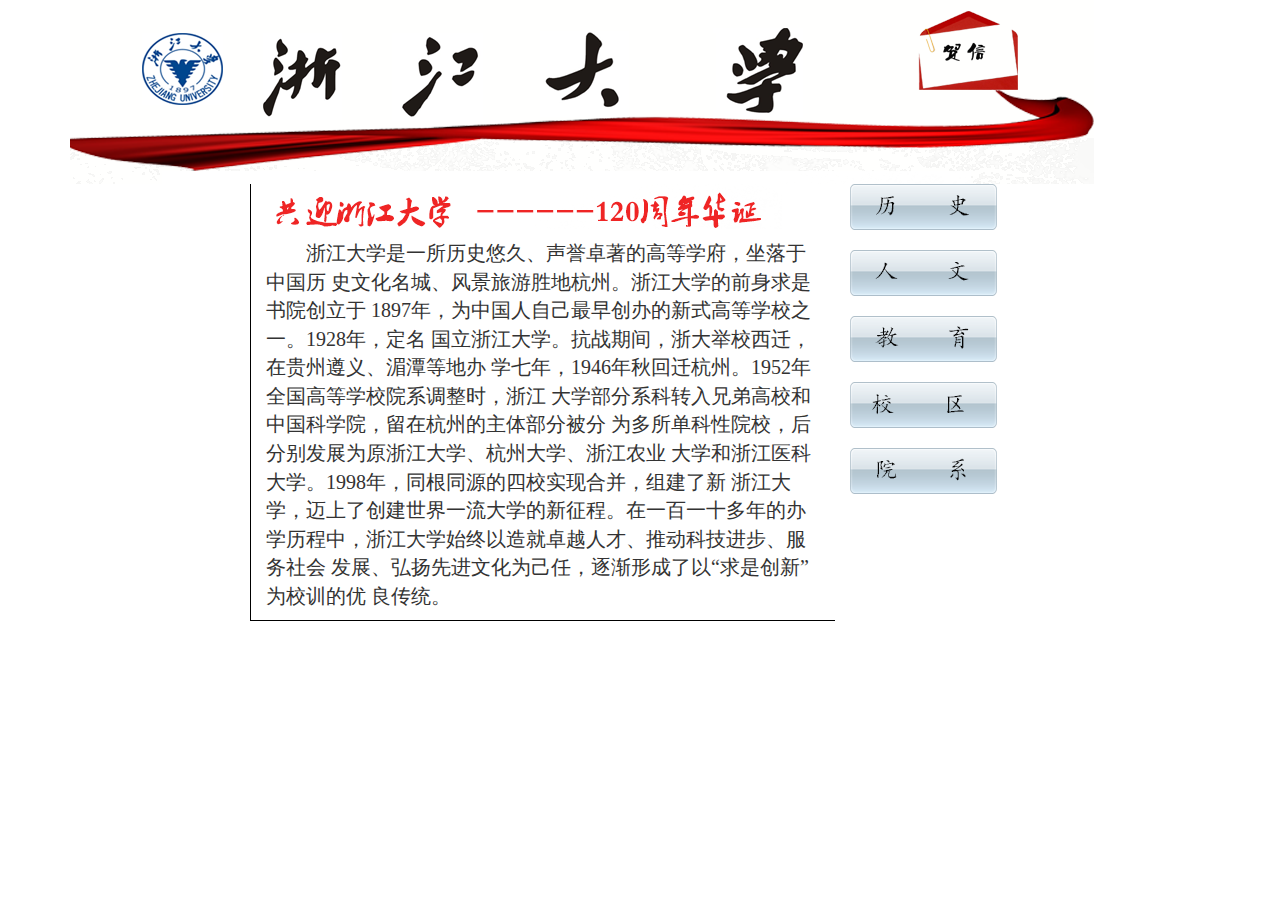
==== src/index.html @ cdb6dec0 "add index page" ====
<html>
	<head>
		<title>浙江大学</title>
		<meta charset="utf-8">
		<script type="text/javascript" src="js/jquery-2.1.1.min.js"></script>
		<link rel="stylesheet" type="text/css" href="css/bootstrap.min.css">
		<link rel="stylesheet" type="text/css" href="css/bootstrap-theme.min.css">
		<link rel="stylesheet" type="text/css" href="css/site.css">
		<script type="text/javascript">
			$(function () {

			})
		</script>
	</head>
	<body>
		<div class="container">
			<div class="row">
				<div class="col-md-12">
					<img src="img/header.png" class="img-responsive"/>
				</div>
			</div>

			<div class="row">
				<div class="col-md-6 col-md-offset-2 left-line">
					<img src="img/title.png" class="img-responsive"/>
					<p class="content">浙江大学是一所历史悠久、声誉卓著的高等学府，坐落于中国历
史文化名城、风景旅游胜地杭州。浙江大学的前身求是书院创立于
1897年，为中国人自己最早创办的新式高等学校之一。1928年，定名
国立浙江大学。抗战期间，浙大举校西迁，在贵州遵义、湄潭等地办
学七年，1946年秋回迁杭州。1952年全国高等学校院系调整时，浙江
大学部分系科转入兄弟高校和中国科学院，留在杭州的主体部分被分
为多所单科性院校，后分别发展为原浙江大学、杭州大学、浙江农业
大学和浙江医科大学。1998年，同根同源的四校实现合并，组建了新
浙江大学，迈上了创建世界一流大学的新征程。在一百一十多年的办
学历程中，浙江大学始终以造就卓越人才、推动科技进步、服务社会
发展、弘扬先进文化为己任，逐渐形成了以“求是创新”为校训的优
良传统。</p>
				</div>
				<div class="col-md-4">
					<div class="nav-item">
						<img src="img/history.btn.gif" class="img-responsive">
					</div>
					<div class="nav-item">
						<img src="img/people.btn.gif" class="img-responsive">
					</div>
					<div class="nav-item">
						<img src="img/education.btn.gif" class="img-responsive">
					</div>
					<div class="nav-item">
						<img src="img/school.btn.gif" class="img-responsive">
					</div>
					<div class="nav-item">
						<img src="img/college.btn.gif" class="img-responsive">
					</div>
				</div>
			</div>
		</div>
	</body>
</html>
---- src/css/site.css ----
.nav-item {
	margin-bottom: 20px;
}

.left-line {
	border-left: 1px solid black;
	border-bottom: 1px solid black;
}
.content {
	margin-top: 10px;
	font-size: 20px;
	text-indent: 2em;
	font-family: 华文行楷
}
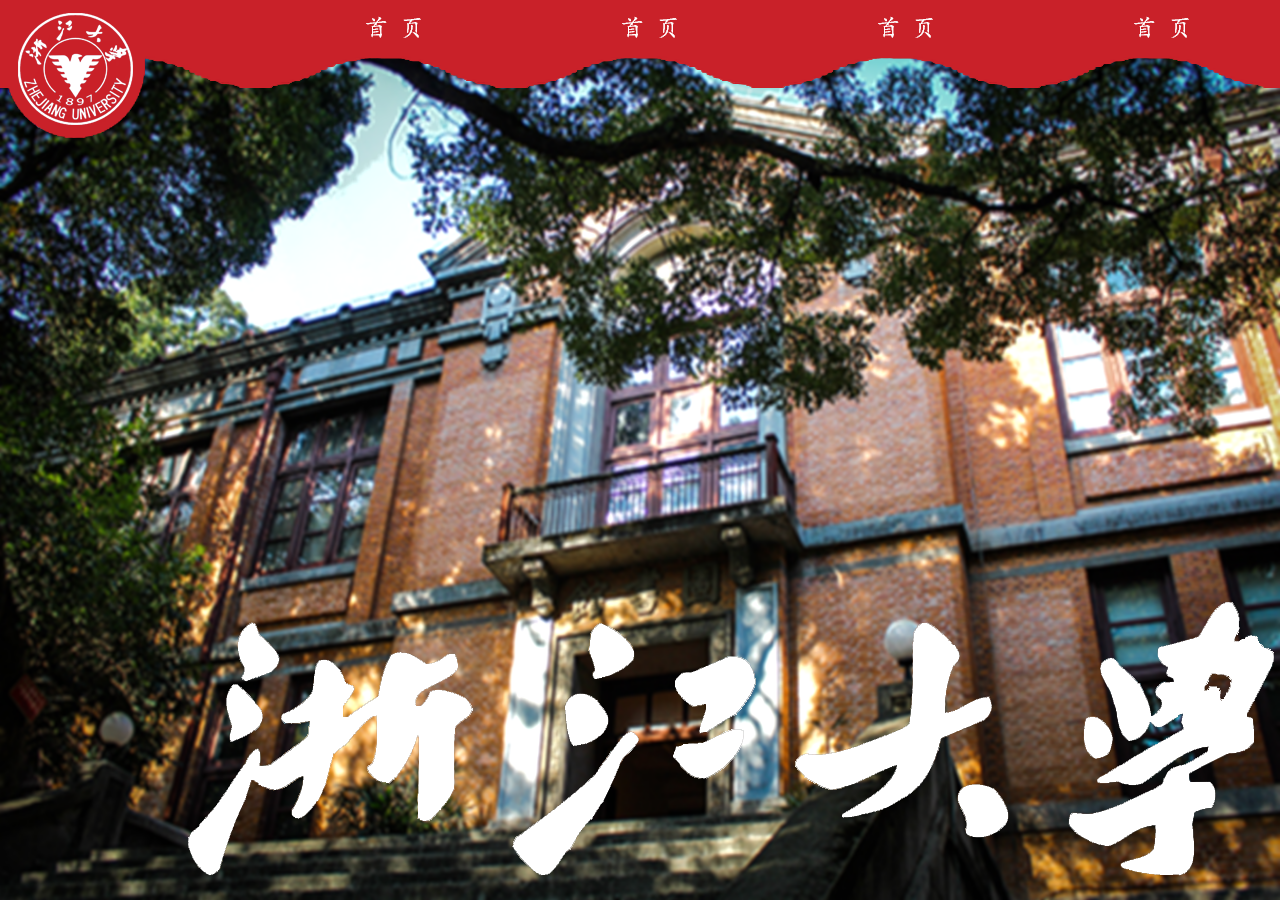
==== commit ab81ff75: "modify index.hmtl" ====
--- a/src/index.html
+++ b/src/index.html
@@ -6,54 +6,68 @@
 		<link rel="stylesheet" type="text/css" href="css/bootstrap.min.css">
 		<link rel="stylesheet" type="text/css" href="css/bootstrap-theme.min.css">
 		<link rel="stylesheet" type="text/css" href="css/site.css">
+		<style type="text/css">
+			.xiaohui {
+				position: absolute;
+				left: 0px;
+				top: 0px;
+				width: 140px;
+				height: 138px;
+				margin-left: 5px;
+			}
+			.name {
+				 display:block;
+				 bottom:0px;
+				 right:0px;
+				 position:fixed;
+				 text-align:right;
+			}
+		</style>
 		<script type="text/javascript">
 			$(function () {
+				var width = $(document).width()
+				var header = $("#header")
+				var xhWidth = $("#xiaohui").width()
+				var length = (width) / 5
+
+				for(var item in $(document)) {
+					console.log(item)
+				}
+				console.log("document width : " + width + " xiaohui width : " + xhWidth + " length : " + length)
+
+				header.append("<div style='float:left'><img src='img/wave.png' width='" + length + "' height='88'/></div>")
+
+				for (var i = 1; i < 5; i++) {
+					var box = $("<div style='float:left'/>")
+					var nav = $("<img style='position:absolute;left:" + (i * length + length/3) + "' src='img/home1.png'/>")
+					nav.hover(function () {
+						$(this).attr("src", "img/home2.2.png")
+					},
+					function () {
+						$(this).attr("src", "img/home1.png")
+					})
+					var back = $("<img src='img/wave.png' width='" + length + "' height='88'/>")
+					box.append(nav)
+					box.append(back)
+					header.append(box)
+					console.log("append " + i)
+				}
+
 
 			})
 		</script>
 	</head>
-	<body>
-		<div class="container">
-			<div class="row">
-				<div class="col-md-12">
-					<img src="img/header.png" class="img-responsive"/>
-				</div>
+	<body style="overflow:hidden">
+		<div id="background" style="position:absolute; width:100%; height:100%; z-index:-1">    
+			<img src="img/title-background.png" height="100%" width="100%"/>    
+		</div>
+		<div id="header">
+			<div style="float:left">
+				<img src="img/xiaohui.png" id="xiaohui" class="xiaohui">
 			</div>
-
-			<div class="row">
-				<div class="col-md-6 col-md-offset-2 left-line">
-					<img src="img/title.png" class="img-responsive"/>
-					<p class="content">浙江大学是一所历史悠久、声誉卓著的高等学府，坐落于中国历
-史文化名城、风景旅游胜地杭州。浙江大学的前身求是书院创立于
-1897年，为中国人自己最早创办的新式高等学校之一。1928年，定名
-国立浙江大学。抗战期间，浙大举校西迁，在贵州遵义、湄潭等地办
-学七年，1946年秋回迁杭州。1952年全国高等学校院系调整时，浙江
-大学部分系科转入兄弟高校和中国科学院，留在杭州的主体部分被分
-为多所单科性院校，后分别发展为原浙江大学、杭州大学、浙江农业
-大学和浙江医科大学。1998年，同根同源的四校实现合并，组建了新
-浙江大学，迈上了创建世界一流大学的新征程。在一百一十多年的办
-学历程中，浙江大学始终以造就卓越人才、推动科技进步、服务社会
-发展、弘扬先进文化为己任，逐渐形成了以“求是创新”为校训的优
-良传统。</p>
-				</div>
-				<div class="col-md-4">
-					<div class="nav-item">
-						<img src="img/history.btn.gif" class="img-responsive">
-					</div>
-					<div class="nav-item">
-						<img src="img/people.btn.gif" class="img-responsive">
-					</div>
-					<div class="nav-item">
-						<img src="img/education.btn.gif" class="img-responsive">
-					</div>
-					<div class="nav-item">
-						<img src="img/school.btn.gif" class="img-responsive">
-					</div>
-					<div class="nav-item">
-						<img src="img/college.btn.gif" class="img-responsive">
-					</div>
-				</div>
-			</div>
+		</div>
+		<div id="name" class="name">
+			<img src="img/xiaoming.png"/>
 		</div>
 	</body>
 </html>--- a/src/css/site.css
+++ b/src/css/site.css
@@ -11,4 +11,15 @@
 	font-size: 20px;
 	text-indent: 2em;
 	font-family: 华文行楷
+}
+
+div
+{
+transition: width 1s linear 2s;
+/* Firefox 4 */
+-moz-transition:width 1s linear 2s;
+/* Safari and Chrome */
+-webkit-transition:width 1s linear 2s;
+/* Opera */
+-o-transition:width 1s linear 2s;
 }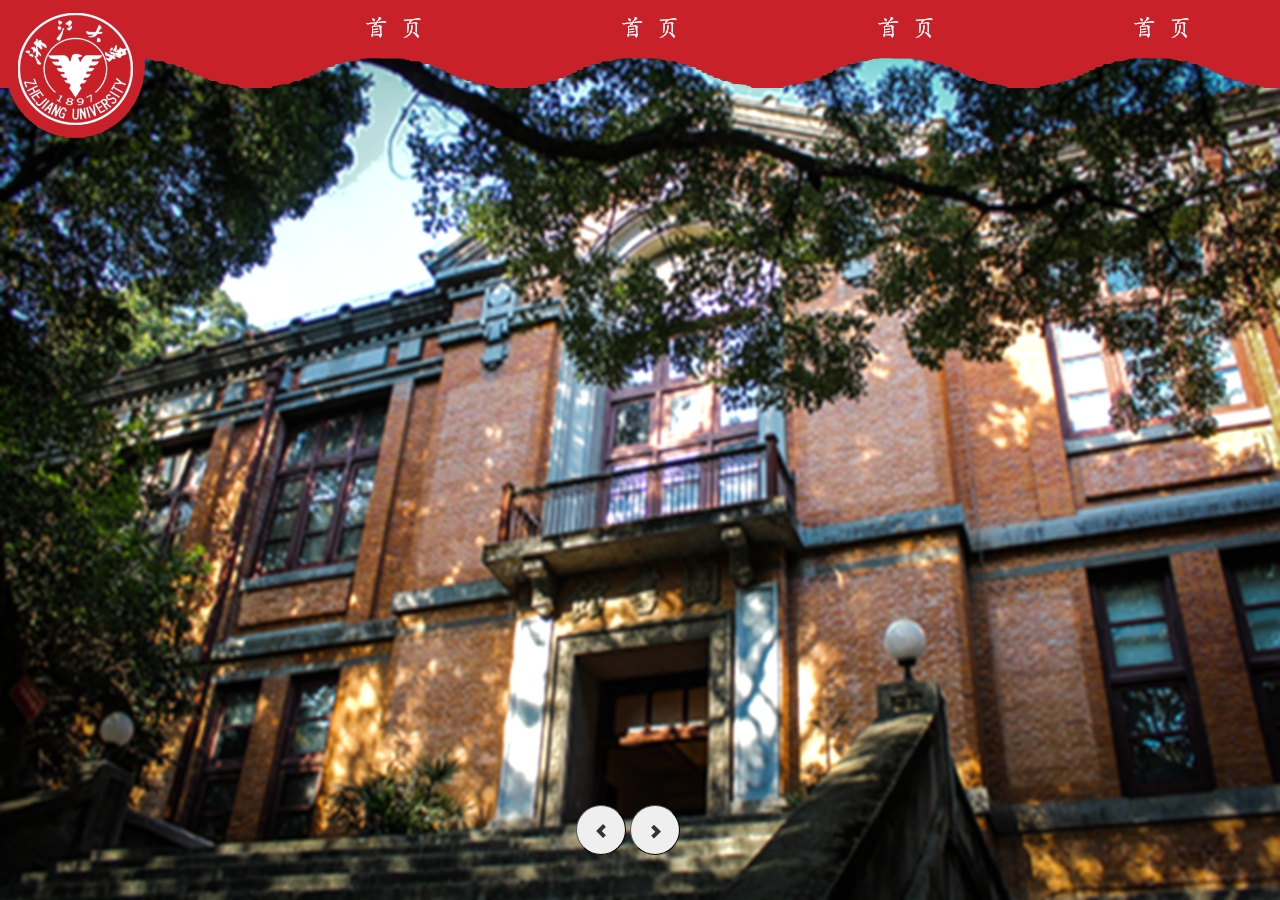
==== commit 3566ba4c: "update pages" ====
--- a/src/index.html
+++ b/src/index.html
@@ -17,23 +17,26 @@
 			}
 			.name {
 				 display:block;
-				 bottom:0px;
-				 right:0px;
+				 bottom:5%;
+				 left:45%;
 				 position:fixed;
 				 text-align:right;
+			}
+
+			.circle {
+				border-radius: 50%;
+				height: 50px;
+				width: 50px;
+				border-width: 1px
 			}
 		</style>
 		<script type="text/javascript">
 			$(function () {
 				var width = $(document).width()
+
 				var header = $("#header")
 				var xhWidth = $("#xiaohui").width()
 				var length = (width) / 5
-
-				for(var item in $(document)) {
-					console.log(item)
-				}
-				console.log("document width : " + width + " xiaohui width : " + xhWidth + " length : " + length)
 
 				header.append("<div style='float:left'><img src='img/wave.png' width='" + length + "' height='88'/></div>")
 
@@ -53,13 +56,40 @@
 					console.log("append " + i)
 				}
 
+				var images = ["background.png", "two.png", "three.png", "four.png", "five.png"]
+				var index = 0
+				$("#previous").click(function () {
+					if (index == 0) {
+						index = 4
+					} else {
+						index = index - 1
+					}
+					changeBackground(index)
+				})
 
+				$("#next").click(function () {
+					if (index == 4) {
+						index = 0
+					} else {
+						index = index + 1
+					}
+					changeBackground(index)
+				})
+
+				function changeBackground(index) {
+					if (index == 0) {
+						$("#header").show(100)
+					} else {
+						$("#header").hide(100)
+					}
+					$("#background-img").attr("src", "img/" + images[index])
+				}
 			})
 		</script>
 	</head>
 	<body style="overflow:hidden">
 		<div id="background" style="position:absolute; width:100%; height:100%; z-index:-1">    
-			<img src="img/title-background.png" height="100%" width="100%"/>    
+			<img src="img/background.png" id="background-img" height="100%" width="100%"/>    
 		</div>
 		<div id="header">
 			<div style="float:left">
@@ -67,7 +97,11 @@
 			</div>
 		</div>
 		<div id="name" class="name">
-			<img src="img/xiaoming.png"/>
+			<!-- <img src="img/xiaoming.png"/> -->
+			
+			  <button id="previous" class="circle"><span class="glyphicon glyphicon-chevron-left"></span></button>
+			  <button id="next" class="circle"><span class="glyphicon glyphicon-chevron-right"></span></button>
+			
 		</div>
 	</body>
 </html>--- a/src/css/site.css
+++ b/src/css/site.css
@@ -11,15 +11,4 @@
 	font-size: 20px;
 	text-indent: 2em;
 	font-family: 华文行楷
-}
-
-div
-{
-transition: width 1s linear 2s;
-/* Firefox 4 */
--moz-transition:width 1s linear 2s;
-/* Safari and Chrome */
--webkit-transition:width 1s linear 2s;
-/* Opera */
--o-transition:width 1s linear 2s;
 }